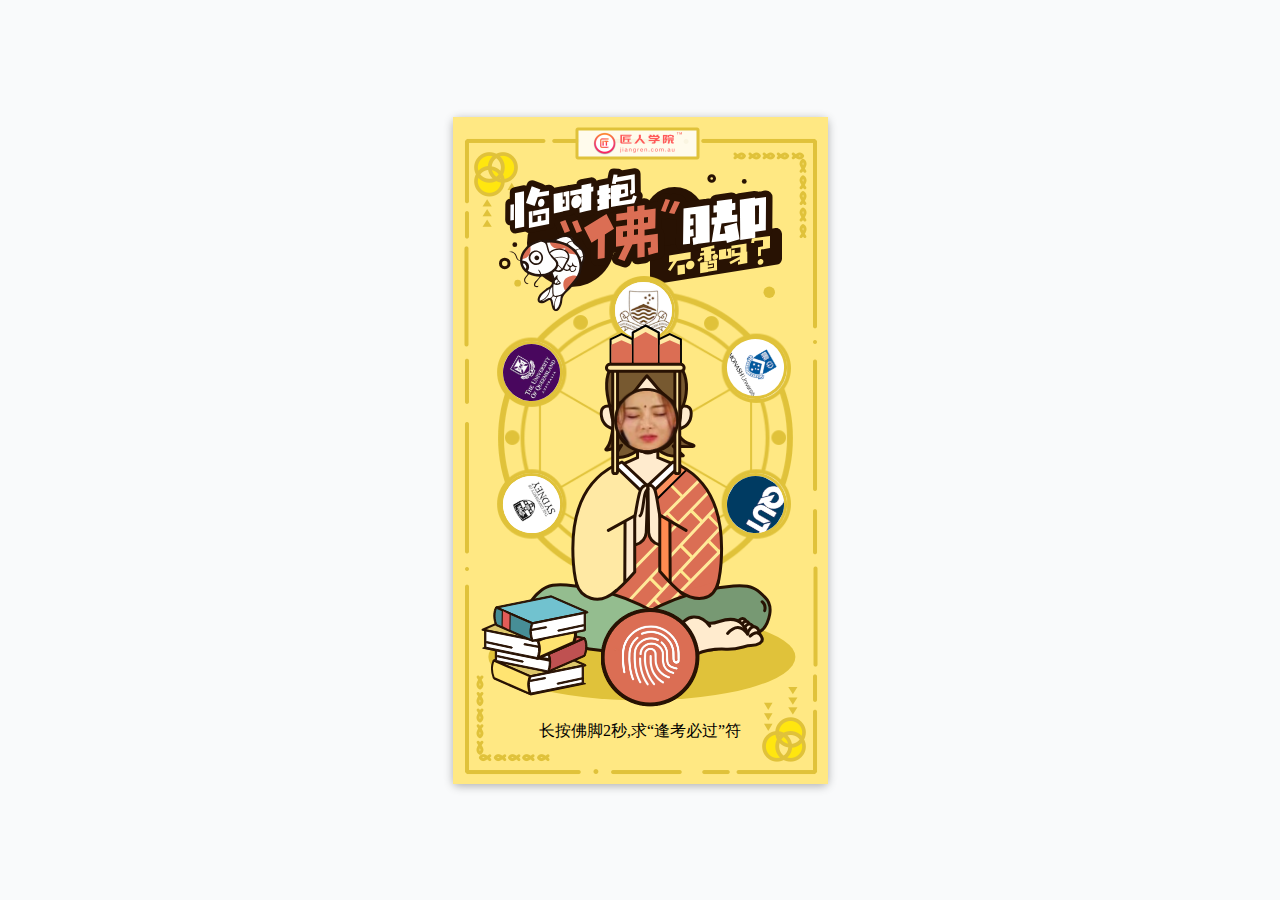
==== index.html @ 4145d8b6 "'initial'" ====
<!DOCTYPE html>
<html lang="en">
  <head>
    <meta charset="UTF-8" />
    <meta name="viewport" content="width=device-width, initial-scale=1.0" />
    <link rel="stylesheet" />
    <link href="style.css" rel="stylesheet" />
    <title>Document</title>
  </head>
  <body>
    <div class="container">
      <div class="lucky-charm">
        <div class="lucky-charm__title">
          <img src="/images/title.svg" alt="title" />
        </div>
        <div class="lucky-charm__wheel" id="wheel">
          <div id="inner-wheel">
            <div class="university">
              <img src="/images/university/ANU.png" />
            </div>
            <div class="university">
              <img src="/images/university/monash.png" />
            </div>
            <div class="university">
              <img src="/images/university/QUT.png" />
            </div>
            <div class="university">
              <img src="/images/university/UNSW.jpg" />
            </div>
            <div class="university">
              <img src="/images/university/UQ.png" />
            </div>
            <div class="university">
              <img src="/images/university/usyd.png" />
            </div>
          </div>
        </div>
        <div class="lucky-charm__character">
          <div class="character-face">
            <img src="/images/face/face_1.png" id="face" />
          </div>
        </div>
        <div class="lucky-charm__button-container" id="start">
          <button class="button">
            <img src="/images/button.png" alt="button" />
          </button>
        </div>
        <div class="lucky-charm__description">
          <span>长按佛脚2秒,求“逢考必过”符</span>
        </div>
      </div>
    </div>
  </body>
  <script src="https://ajax.googleapis.com/ajax/libs/jquery/3.5.1/jquery.min.js"></script>
  <script src="script.js"></script>
</html>
---- style.css ----
* {
  box-sizing: border-box;
}

body {
  background-color: #f9fafb;
  display: flex;
  align-items: center;
  justify-content: center;
  min-height: 100vh;
  margin: 0;
}

.container {
  background-color: #fff;
  border-radius: 5px;
  box-shadow: 0 2px 10px rgba(0, 0, 0, 0.3);
}
.container .lucky-charm {
  background-image: url(/images/invalid-name@2x.png);
  background-repeat: no-repeat;
  background-position: center;
  background-size: 100% 100%;
  width: 375px;
  height: 667px;
}
.container .lucky-charm img {
  width: 100%;
}
.container .lucky-charm__title {
  margin: 0 auto;
  padding-top: 51px;
  width: 283px;
  height: 145px;
}
.container .lucky-charm__wheel {
  background-image: url(/images/wheel@2x.svg);
  background-repeat: no-repeat;
  background-position: center;
  background-size: 100% 100%;
  position: absolute;
  z-index: 0;
  margin: 14px 41px;
  width: 302px;
  height: 329px;
  -webkit-transition: all 6s cubic-bezier(0, 0.99, 0.44, 0.99);
  -moz-transition: all 6 cubic-bezier(0, 0.99, 0.44, 0.99);
  -o-transition: all 6s cubic-bezier(0, 0.99, 0.44, 0.99);
  -ms-transition: all 6s cubic-bezier(0, 0.99, 0.44, 0.99);
  transition: all 6s cubic-bezier(0, 0.99, 0.44, 0.99);
}
.container .lucky-charm__wheel .university {
  position: absolute;
  display: flex;
  justify-content: center;
  align-items: center;
  width: 63px;
  height: 63px;
  border-radius: 50%;
  background-color: #fff;
  overflow: hidden;
  border: solid #e0c23a 3px;
}
.container .lucky-charm__wheel .university img {
  width: 100%;
}
.container .lucky-charm__wheel .university:nth-child(1) {
  top: 3px;
  left: 118px;
}
.container .lucky-charm__wheel .university:nth-child(2) {
  top: 60px;
  left: 230px;
  transform: rotate(60deg);
}
.container .lucky-charm__wheel .university:nth-child(3) {
  top: 197px;
  left: 230px;
  transform: rotate(120deg);
}
.container .lucky-charm__wheel .university:nth-child(4) {
  top: 263px;
  left: 120px;
  transform: rotate(180deg);
}
.container .lucky-charm__wheel .university:nth-child(5) {
  top: 65px;
  left: 6px;
  transform: rotate(300deg);
}
.container .lucky-charm__wheel .university:nth-child(6) {
  top: 197px;
  left: 6px;
  transform: rotate(240deg);
}
.container .lucky-charm__character {
  background-image: url(/images/character.svg);
  background-repeat: no-repeat;
  background-position: center;
  background-size: 100% 100%;
  position: absolute;
  display: flex;
  justify-content: center;
  align-items: center;
  z-index: 1;
  margin: 62px 28px;
  width: 315px;
  height: 377px;
}
.container .lucky-charm__character .character-face {
  position: absolute;
  width: 65px;
  top: 64px;
  left: 133px;
}
.container .lucky-charm__button-container {
  position: absolute;
  z-index: 2;
  margin: 343px 120px 0 140px;
  width: 115px;
}
.container .lucky-charm__button-container .button {
  background-color: transparent;
  border-color: transparent;
}
.container .lucky-charm__description {
  margin: 0 auto;
  margin-top: 459px;
  height: 20px;
  text-align: center;
}

/*# sourceMappingURL=style.css.map */
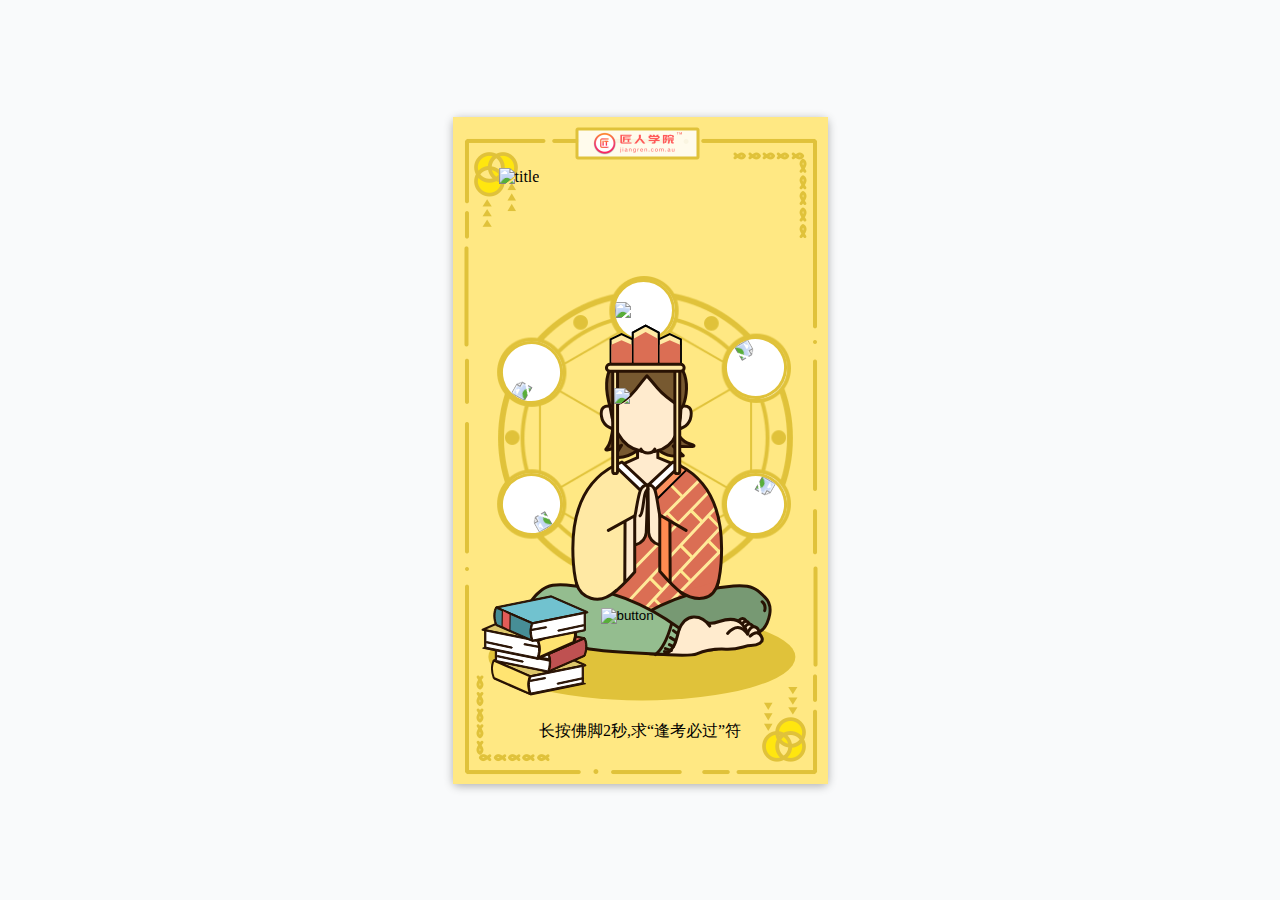
==== commit 70732fb7: "'url'" ====
--- a/index.html
+++ b/index.html
@@ -11,38 +11,59 @@
     <div class="container">
       <div class="lucky-charm">
         <div class="lucky-charm__title">
-          <img src="/images/title.svg" alt="title" />
+          <img
+            src="https://raw.githubusercontent.com/YIMING-PAN/LuckyCharm/master/images/title.svg"
+            alt="title"
+          />
         </div>
         <div class="lucky-charm__wheel" id="wheel">
           <div id="inner-wheel">
             <div class="university">
-              <img src="/images/university/ANU.png" />
+              <img
+                src="https://raw.githubusercontent.com/YIMING-PAN/LuckyCharm/master/images/university/ANU.png"
+              />
             </div>
             <div class="university">
-              <img src="/images/university/monash.png" />
+              <img
+                src="https://raw.githubusercontent.com/YIMING-PAN/LuckyCharm/master/images/university/monash.png"
+              />
             </div>
             <div class="university">
-              <img src="/images/university/QUT.png" />
+              <img
+                src="https://raw.githubusercontent.com/YIMING-PAN/LuckyCharm/master/images/university/QUT.png"
+              />
             </div>
             <div class="university">
-              <img src="/images/university/UNSW.jpg" />
+              <img
+                src="https://raw.githubusercontent.com/YIMING-PAN/LuckyCharm/master/images/university/UNSW.jpg"
+              />
             </div>
             <div class="university">
-              <img src="/images/university/UQ.png" />
+              <img
+                src="https://raw.githubusercontent.com/YIMING-PAN/LuckyCharm/master/images/university/UQ.png"
+              />
             </div>
             <div class="university">
-              <img src="/images/university/usyd.png" />
+              <img
+                src="https://raw.githubusercontent.com/YIMING-PAN/LuckyCharm/master/images/university/usyd.png"
+              />
             </div>
           </div>
         </div>
         <div class="lucky-charm__character">
           <div class="character-face">
-            <img src="/images/face/face_1.png" id="face" />
+            <img
+              src="https://raw.githubusercontent.com/YIMING-PAN/LuckyCharm/master/images/face/face_1.png"
+              id="face"
+            />
           </div>
         </div>
         <div class="lucky-charm__button-container" id="start">
           <button class="button">
-            <img src="/images/button.png" alt="button" />
+            <img
+              src="https://raw.githubusercontent.com/YIMING-PAN/LuckyCharm/master/images/button.png"
+              alt="button"
+            />
           </button>
         </div>
         <div class="lucky-charm__description">
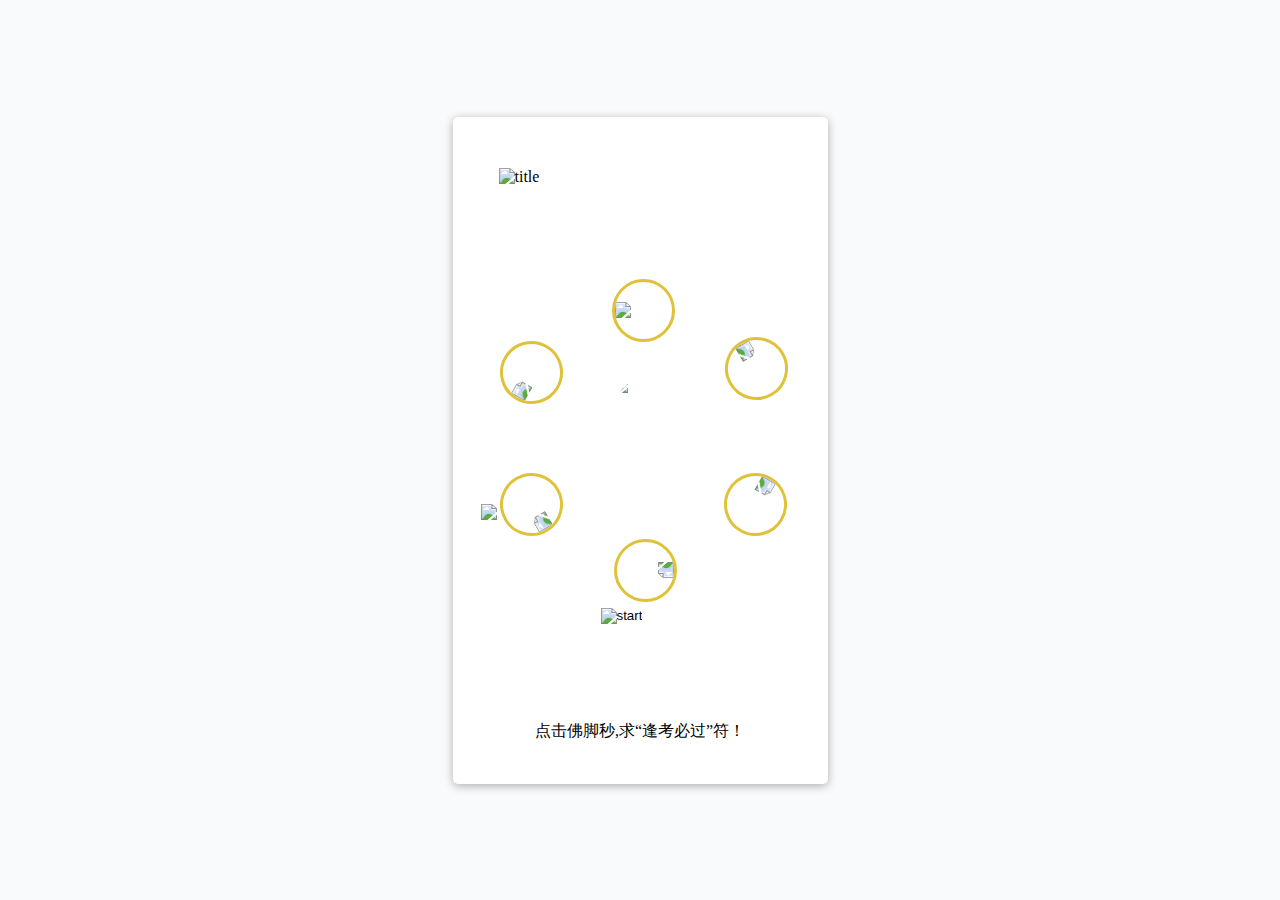
==== commit cc27edc6: "'update'" ====
--- a/index.html
+++ b/index.html
@@ -51,23 +51,22 @@
           </div>
         </div>
         <div class="lucky-charm__character">
+          <img src="https://raw.githubusercontent.com/YIMING-PAN/LuckyCharm/images/character.png" />
           <div class="character-face">
-            <img
-              src="https://raw.githubusercontent.com/YIMING-PAN/LuckyCharm/master/images/face/face_1.png"
-              id="face"
-            />
+            <img src="https://raw.githubusercontent.com/YIMING-PAN/LuckyCharm/images/face/yiyangqianxi.png" id="face" />
           </div>
         </div>
-        <div class="lucky-charm__button-container" id="start">
-          <button class="button">
+        <div class="lucky-charm__button-container">
+          <button class="button" id="start" onclick="handleStart()">
+            <div class="button__animation"></div>
             <img
               src="https://raw.githubusercontent.com/YIMING-PAN/LuckyCharm/master/images/button.png"
-              alt="button"
+              alt="start"
             />
           </button>
         </div>
         <div class="lucky-charm__description">
-          <span>长按佛脚2秒,求“逢考必过”符</span>
+          <span>点击佛脚秒,求“逢考必过”符！</span>
         </div>
       </div>
     </div>
--- a/style.css
+++ b/style.css
@@ -17,7 +17,7 @@
   box-shadow: 0 2px 10px rgba(0, 0, 0, 0.3);
 }
 .container .lucky-charm {
-  background-image: url(/images/invalid-name@2x.png);
+  background-image: url(https://raw.githubusercontent.com/YIMING-PAN/LuckyCharm/master/images/invalid-name@2x.png);
   background-repeat: no-repeat;
   background-position: center;
   background-size: 100% 100%;
@@ -34,7 +34,7 @@
   height: 145px;
 }
 .container .lucky-charm__wheel {
-  background-image: url(/images/wheel@2x.svg);
+  background-image: url(https://raw.githubusercontent.com/YIMING-PAN/LuckyCharm/master/images/wheel@2x.svg);
   background-repeat: no-repeat;
   background-position: center;
   background-size: 100% 100%;
@@ -43,11 +43,11 @@
   margin: 14px 41px;
   width: 302px;
   height: 329px;
-  -webkit-transition: all 6s cubic-bezier(0, 0.99, 0.44, 0.99);
-  -moz-transition: all 6 cubic-bezier(0, 0.99, 0.44, 0.99);
-  -o-transition: all 6s cubic-bezier(0, 0.99, 0.44, 0.99);
-  -ms-transition: all 6s cubic-bezier(0, 0.99, 0.44, 0.99);
-  transition: all 6s cubic-bezier(0, 0.99, 0.44, 0.99);
+  -webkit-transition: all 6s ease-in;
+  -moz-transition: all 6s ease-in;
+  -o-transition: all 6s ease-in;
+  -ms-transition: all 6s ease-in;
+  transition: all 6s ease-in;
 }
 .container .lucky-charm__wheel .university {
   position: absolute;
@@ -69,8 +69,8 @@
   left: 118px;
 }
 .container .lucky-charm__wheel .university:nth-child(2) {
-  top: 60px;
-  left: 230px;
+  top: 61px;
+  left: 231px;
   transform: rotate(60deg);
 }
 .container .lucky-charm__wheel .university:nth-child(3) {
@@ -94,10 +94,6 @@
   transform: rotate(240deg);
 }
 .container .lucky-charm__character {
-  background-image: url(/images/character.svg);
-  background-repeat: no-repeat;
-  background-position: center;
-  background-size: 100% 100%;
   position: absolute;
   display: flex;
   justify-content: center;
@@ -108,10 +104,14 @@
   height: 377px;
 }
 .container .lucky-charm__character .character-face {
-  position: absolute;
-  width: 65px;
-  top: 64px;
-  left: 133px;
+  border-radius: 50%;
+  position: absolute;
+  overflow: hidden;
+  z-index: -1;
+  width: 75px;
+  height: 75px;
+  top: 53px;
+  left: 131px;
 }
 .container .lucky-charm__button-container {
   position: absolute;
@@ -120,8 +120,135 @@
   width: 115px;
 }
 .container .lucky-charm__button-container .button {
+  display: flex;
+  justify-content: center;
+  align-items: center;
   background-color: transparent;
   border-color: transparent;
+  outline: none;
+}
+.container .lucky-charm__button-container .button__animation {
+  height: 125px;
+  width: 125px;
+  border-radius: 50%;
+  position: absolute;
+  right: -4px;
+  z-index: 3;
+  -webkit-animation: light  2s  infinite  linear;
+  -moz-animation: light  2s  infinite  linear;
+  -ms-animation: light  2s  infinite  linear;
+  -o-animation: light  2s  infinite  linear;
+  animation: light  2s  infinite  linear;
+}
+@-webkit-keyframes light {
+  0% {
+    transform: scale(0.7);
+    box-shadow: 0 0 40px #e0c23a, 0 0 0px 10px #db6e54;
+    opacity: 1;
+  }
+  25% {
+    transform: scale(0.8);
+    box-shadow: 0 0 50px #e0c23a, 0 0 20px 40px #db6e54;
+    opacity: 0.75;
+  }
+  50% {
+    transform: scale(0.8);
+    box-shadow: 0 0 60px #e0c23a, 0 0 30px 60px #db6e54;
+    opacity: 0.25;
+  }
+  100% {
+    transform: scale(0.9);
+    box-shadow: 0 0 70px #e0c23a, 0 0 40px 80px #db6e54;
+    opacity: 0;
+  }
+}
+@-moz-keyframes light {
+  0% {
+    transform: scale(0.7);
+    box-shadow: 0 0 40px #e0c23a, 0 0 0px 10px #db6e54;
+    opacity: 1;
+  }
+  25% {
+    transform: scale(0.8);
+    box-shadow: 0 0 50px #e0c23a, 0 0 20px 40px #db6e54;
+    opacity: 0.75;
+  }
+  50% {
+    transform: scale(0.8);
+    box-shadow: 0 0 60px #e0c23a, 0 0 30px 60px #db6e54;
+    opacity: 0.25;
+  }
+  100% {
+    transform: scale(0.9);
+    box-shadow: 0 0 70px #e0c23a, 0 0 40px 80px #db6e54;
+    opacity: 0;
+  }
+}
+@-ms-keyframes light {
+  0% {
+    transform: scale(0.7);
+    box-shadow: 0 0 40px #e0c23a, 0 0 0px 10px #db6e54;
+    opacity: 1;
+  }
+  25% {
+    transform: scale(0.8);
+    box-shadow: 0 0 50px #e0c23a, 0 0 20px 40px #db6e54;
+    opacity: 0.75;
+  }
+  50% {
+    transform: scale(0.8);
+    box-shadow: 0 0 60px #e0c23a, 0 0 30px 60px #db6e54;
+    opacity: 0.25;
+  }
+  100% {
+    transform: scale(0.9);
+    box-shadow: 0 0 70px #e0c23a, 0 0 40px 80px #db6e54;
+    opacity: 0;
+  }
+}
+@-o-keyframes light {
+  0% {
+    transform: scale(0.7);
+    box-shadow: 0 0 40px #e0c23a, 0 0 0px 10px #db6e54;
+    opacity: 1;
+  }
+  25% {
+    transform: scale(0.8);
+    box-shadow: 0 0 50px #e0c23a, 0 0 20px 40px #db6e54;
+    opacity: 0.75;
+  }
+  50% {
+    transform: scale(0.8);
+    box-shadow: 0 0 60px #e0c23a, 0 0 30px 60px #db6e54;
+    opacity: 0.25;
+  }
+  100% {
+    transform: scale(0.9);
+    box-shadow: 0 0 70px #e0c23a, 0 0 40px 80px #db6e54;
+    opacity: 0;
+  }
+}
+@keyframes light {
+  0% {
+    transform: scale(0.7);
+    box-shadow: 0 0 40px #e0c23a, 0 0 0px 10px #db6e54;
+    opacity: 1;
+  }
+  25% {
+    transform: scale(0.8);
+    box-shadow: 0 0 50px #e0c23a, 0 0 20px 40px #db6e54;
+    opacity: 0.75;
+  }
+  50% {
+    transform: scale(0.8);
+    box-shadow: 0 0 60px #e0c23a, 0 0 30px 60px #db6e54;
+    opacity: 0.25;
+  }
+  100% {
+    transform: scale(0.9);
+    box-shadow: 0 0 70px #e0c23a, 0 0 40px 80px #db6e54;
+    opacity: 0;
+  }
 }
 .container .lucky-charm__description {
   margin: 0 auto;
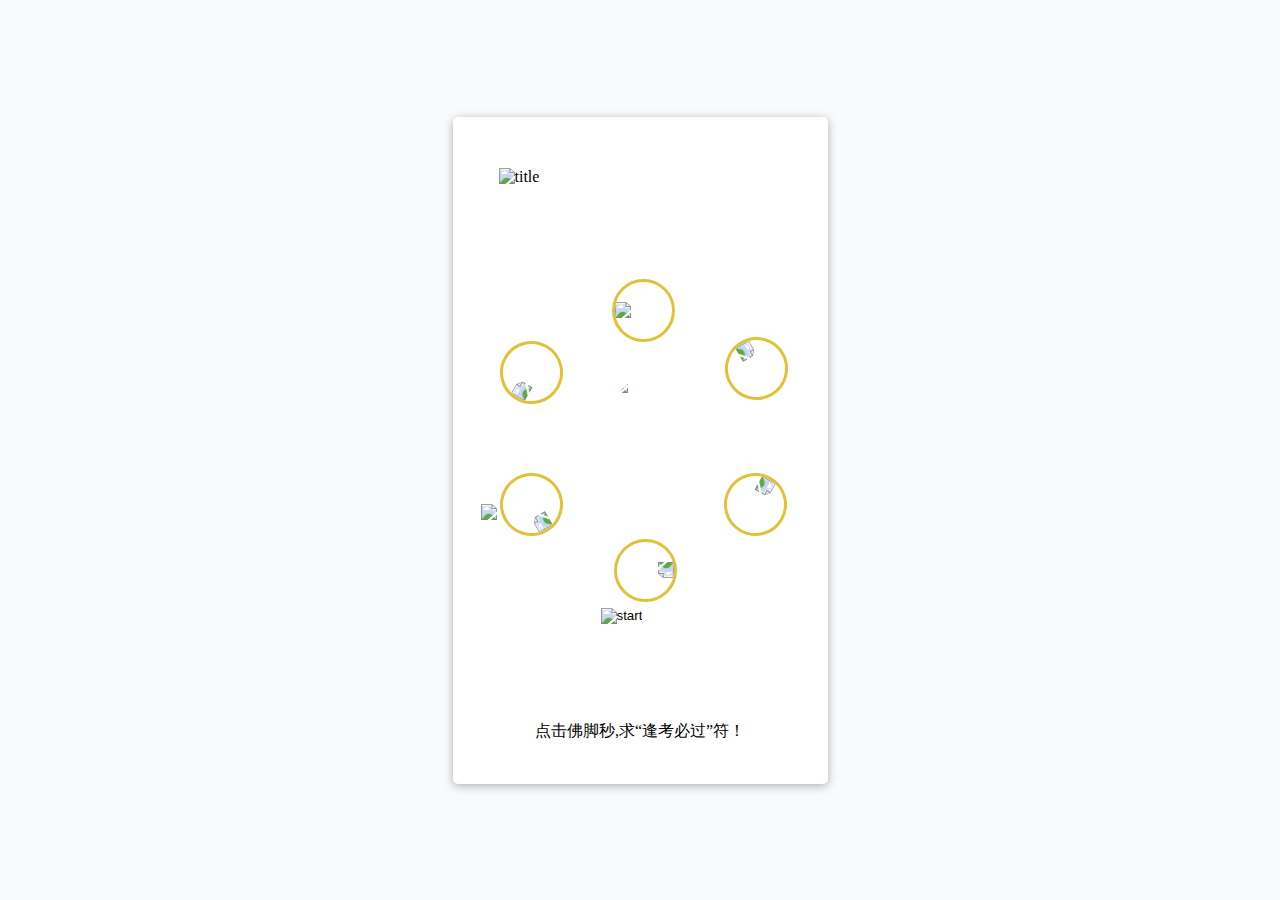
==== commit f0389d0e: "'update'" ====
--- a/index.html
+++ b/index.html
@@ -51,9 +51,9 @@
           </div>
         </div>
         <div class="lucky-charm__character">
-          <img src="https://raw.githubusercontent.com/YIMING-PAN/LuckyCharm/images/character.png" />
+          <img src="https://raw.githubusercontent.com/YIMING-PAN/LuckyCharm/master/images/character.png" />
           <div class="character-face">
-            <img src="https://raw.githubusercontent.com/YIMING-PAN/LuckyCharm/images/face/yiyangqianxi.png" id="face" />
+            <img src="https://raw.githubusercontent.com/YIMING-PAN/LuckyCharm/master/images/face/yiyangqianxi.png" id="face" />
           </div>
         </div>
         <div class="lucky-charm__button-container">
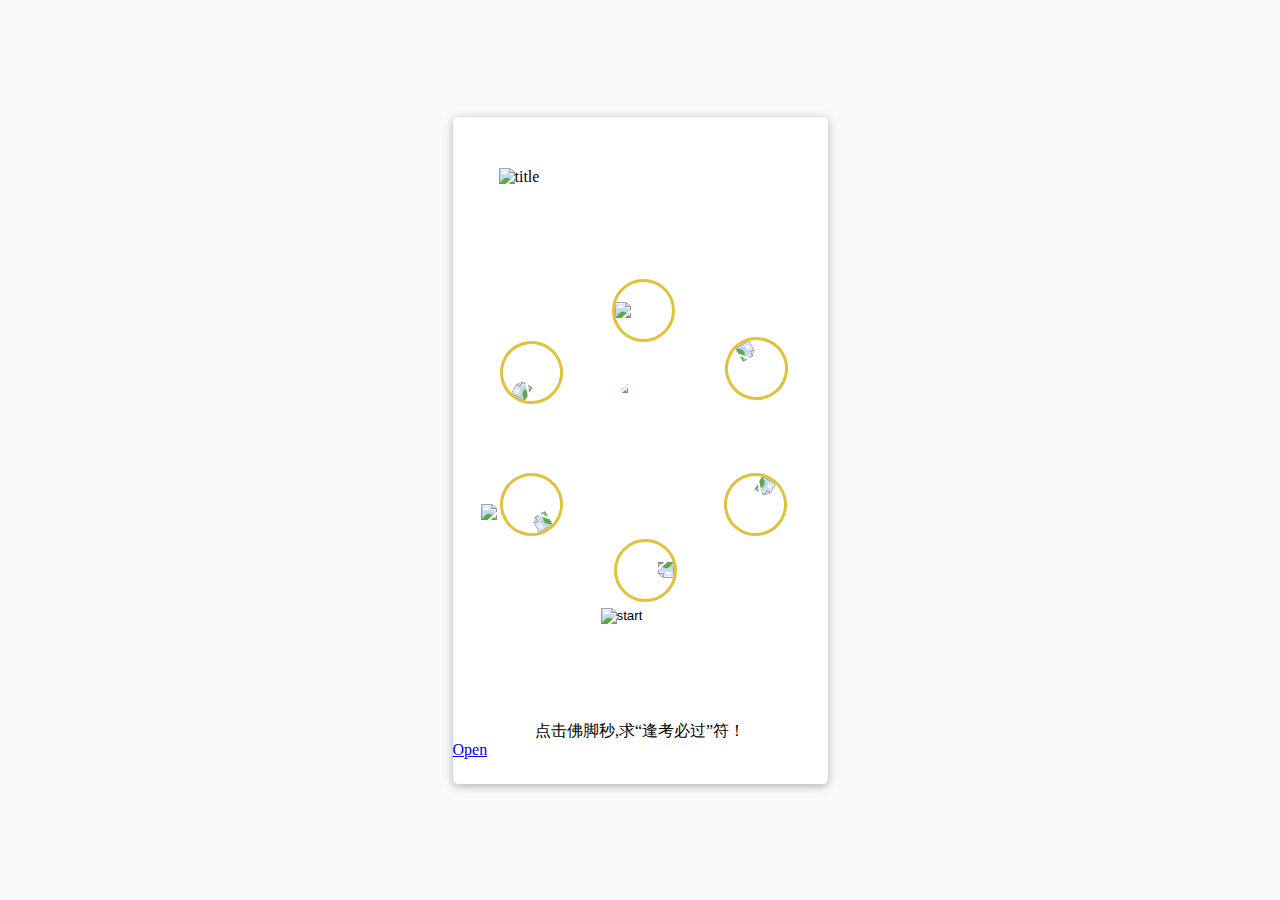
==== commit b951473d: "'update'" ====
--- a/index.html
+++ b/index.html
@@ -3,7 +3,6 @@
   <head>
     <meta charset="UTF-8" />
     <meta name="viewport" content="width=device-width, initial-scale=1.0" />
-    <link rel="stylesheet" />
     <link href="style.css" rel="stylesheet" />
     <title>Document</title>
   </head>
@@ -51,9 +50,14 @@
           </div>
         </div>
         <div class="lucky-charm__character">
-          <img src="https://raw.githubusercontent.com/YIMING-PAN/LuckyCharm/master/images/character.png" />
+          <img
+            src="https://raw.githubusercontent.com/YIMING-PAN/LuckyCharm/master/images/character.png"
+          />
           <div class="character-face">
-            <img src="https://raw.githubusercontent.com/YIMING-PAN/LuckyCharm/master/images/face/yiyangqianxi.png" id="face" />
+            <img
+              src="https://raw.githubusercontent.com/YIMING-PAN/LuckyCharm/master/images/face/yiyangqianxi.png"
+              id="face"
+            />
           </div>
         </div>
         <div class="lucky-charm__button-container">
@@ -68,6 +72,11 @@
         <div class="lucky-charm__description">
           <span>点击佛脚秒,求“逢考必过”符！</span>
         </div>
+        <a href="#result">Open</a>
+        <div clss="lucky-charm__result" id="result">
+          <div class="result-background"></div>
+          <div class="result-content" id="content"></div>
+        </div>
       </div>
     </div>
   </body>
--- a/style.css
+++ b/style.css
@@ -128,11 +128,11 @@
   outline: none;
 }
 .container .lucky-charm__button-container .button__animation {
-  height: 125px;
-  width: 125px;
+  height: 120px;
+  width: 120px;
   border-radius: 50%;
   position: absolute;
-  right: -4px;
+  right: -2px;
   z-index: 3;
   -webkit-animation: light  2s  infinite  linear;
   -moz-animation: light  2s  infinite  linear;
@@ -256,5 +256,118 @@
   height: 20px;
   text-align: center;
 }
+.container .lucky-charm #result {
+  position: fixed;
+  z-index: 2;
+  top: 0;
+  right: 0;
+  bottom: 0;
+  left: 0;
+  pointer-events: none;
+  opacity: 0;
+  -webkit-transition: opacity 200ms;
+  transition: opacity 200ms;
+}
+.container .lucky-charm #result .result-content {
+  background-image: url(/images/modal.png);
+  background-repeat: no-repeat;
+  background-position: top;
+  position: absolute;
+  display: block;
+  height: 180px;
+  width: 360px;
+  padding-top: 60px;
+  text-align: center;
+  border-radius: 6px;
+  top: 50%;
+  left: 50%;
+  -webkit-transform: translateX(-50%) translateY(-50%);
+  transform: translateX(-50%) translateY(-50%);
+  box-shadow: 0px 12px 24px rgba(0, 0, 0, 0.3);
+  color: #34495e;
+}
+.container .lucky-charm #result .result-content h4 {
+  display: inline;
+  color: red;
+}
+.container .lucky-charm #result .result-background {
+  position: absolute;
+  top: 0;
+  right: 0;
+  bottom: 0;
+  left: 0;
+  background-color: black;
+  opacity: 0.7;
+  -webkit-transition: opacity 200ms;
+  transition: opacity 200ms;
+}
+.container .lucky-charm #result:target {
+  pointer-events: all;
+  opacity: 1;
+}
+.container .lucky-charm-result {
+  background-image: url(/images/result/result.png);
+  background-repeat: no-repeat;
+  background-position: center;
+  background-size: 100% 100%;
+  display: inline-block;
+  position: relative;
+  width: 375px;
+  height: 667px;
+}
+.container .lucky-charm-result img {
+  width: 100%;
+}
+.container .lucky-charm-result__university {
+  margin-top: 47px;
+  height: 96px;
+  width: 100%;
+}
+.container .lucky-charm-result__university .university-container {
+  text-align: center;
+}
+.container .lucky-charm-result__university .university-container__logo {
+  display: inline-block;
+  width: 48px;
+  height: 48px;
+}
+.container .lucky-charm-result__university .university-container__name {
+  display: inline-block;
+  width: 178px;
+  height: 65px;
+  font-family: HelveticaNeue;
+  font-size: 54px;
+  font-weight: bold;
+  letter-spacing: 2.91px;
+  color: #281203;
+}
+.container .lucky-charm-result__university .university-container__description {
+  display: inline-block;
+  height: 20px;
+  font-size: 14px;
+  color: #281203;
+}
+.container .lucky-charm-result__share {
+  width: 65px;
+  height: 37px;
+  position: absolute;
+  left: 299px;
+  top: 14px;
+}
+.container .lucky-charm-result__share .button {
+  display: flex;
+  justify-content: center;
+  align-items: center;
+  background-color: transparent;
+  border-color: transparent;
+  outline: none;
+}
+.container .lucky-charm-result__save {
+  width: 180px;
+  height: 50px;
+  position: absolute;
+  left: 100px;
+  top: 564px;
+}
 
 /*# sourceMappingURL=style.css.map */
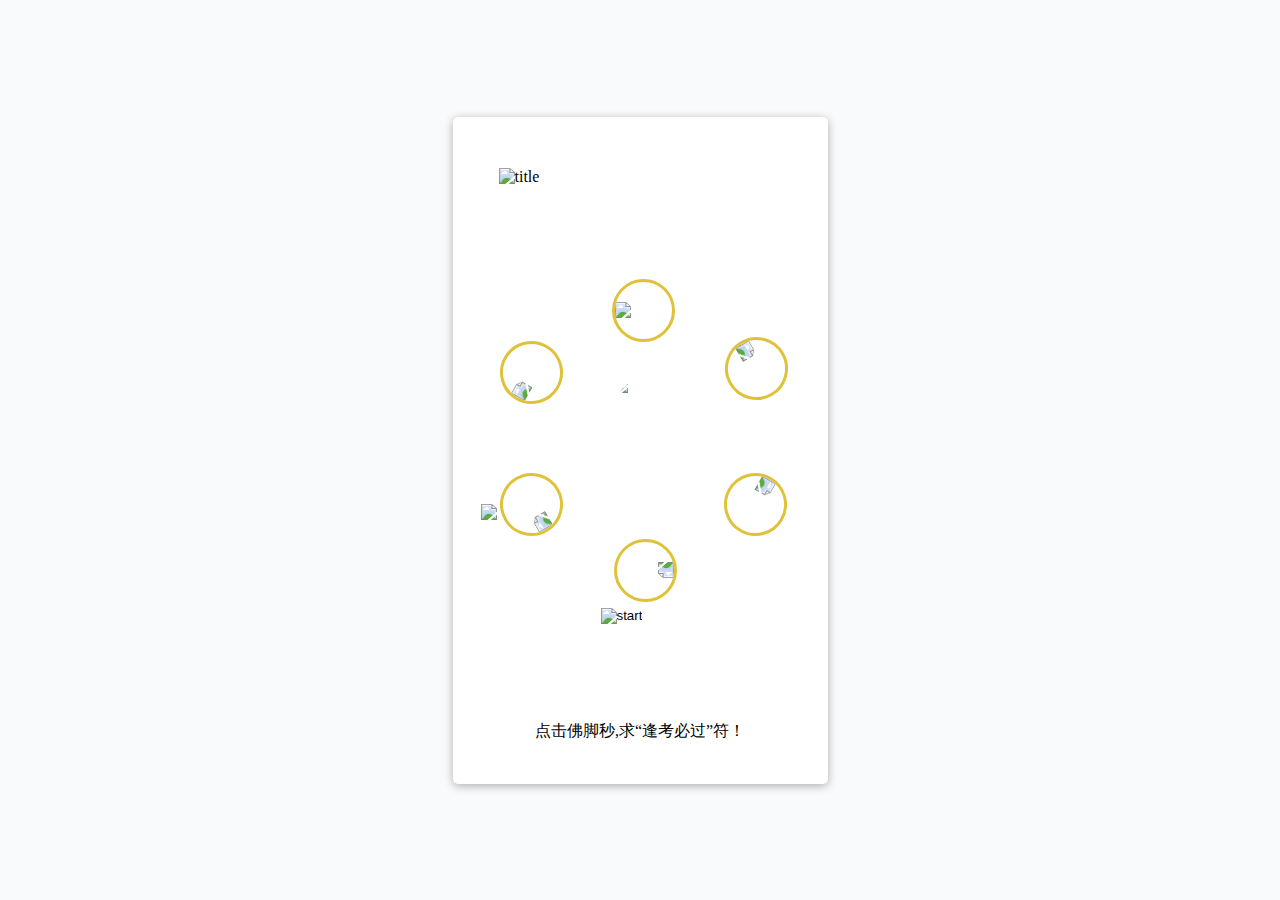
==== commit 6f70063c: "'update'" ====
--- a/index.html
+++ b/index.html
@@ -7,7 +7,7 @@
     <title>Document</title>
   </head>
   <body>
-    <div class="container">
+    <div class="container" id="game">
       <div class="lucky-charm">
         <div class="lucky-charm__title">
           <img
@@ -72,10 +72,28 @@
         <div class="lucky-charm__description">
           <span>点击佛脚秒,求“逢考必过”符！</span>
         </div>
-        <a href="#result">Open</a>
-        <div clss="lucky-charm__result" id="result">
-          <div class="result-background"></div>
-          <div class="result-content" id="content"></div>
+      </div>
+    </div>
+    <div class="container" id="result" style="display: none">
+      <div class="lucky-charm-result">
+        <div class="lucky-charm-result__university">
+          <div class="university-container">
+            <div class="university-container__logo">
+              <img src="https://raw.githubusercontent.com/YIMING-PAN/LuckyCharm/master/images/university/ANU.png" />
+            </div>
+            <div class="university-container__name">ANU</div>
+            <div class="university-container__description">
+              恭喜你 {{count}} 号学员 获“逢考必过”符
+            </div>
+          </div>
+        </div>
+        <div class="lucky-charm-result__share">
+          <button class="button">
+            <img src="https://raw.githubusercontent.com/YIMING-PAN/LuckyCharm/master/images/result/share.png" />
+          </button>
+        </div>
+        <div class="lucky-charm-result__save">
+          <img src="https://raw.githubusercontent.com/YIMING-PAN/LuckyCharm/master/images/result/save.png" />
         </div>
       </div>
     </div>
--- a/style.css
+++ b/style.css
@@ -269,7 +269,7 @@
   transition: opacity 200ms;
 }
 .container .lucky-charm #result .result-content {
-  background-image: url(/images/modal.png);
+  background-image: url(https://raw.githubusercontent.com/YIMING-PAN/LuckyCharm/master/images/modal.png);
   background-repeat: no-repeat;
   background-position: top;
   position: absolute;
@@ -306,7 +306,7 @@
   opacity: 1;
 }
 .container .lucky-charm-result {
-  background-image: url(/images/result/result.png);
+  background-image: url(https://raw.githubusercontent.com/YIMING-PAN/LuckyCharm/master/images/result/result.png);
   background-repeat: no-repeat;
   background-position: center;
   background-size: 100% 100%;
